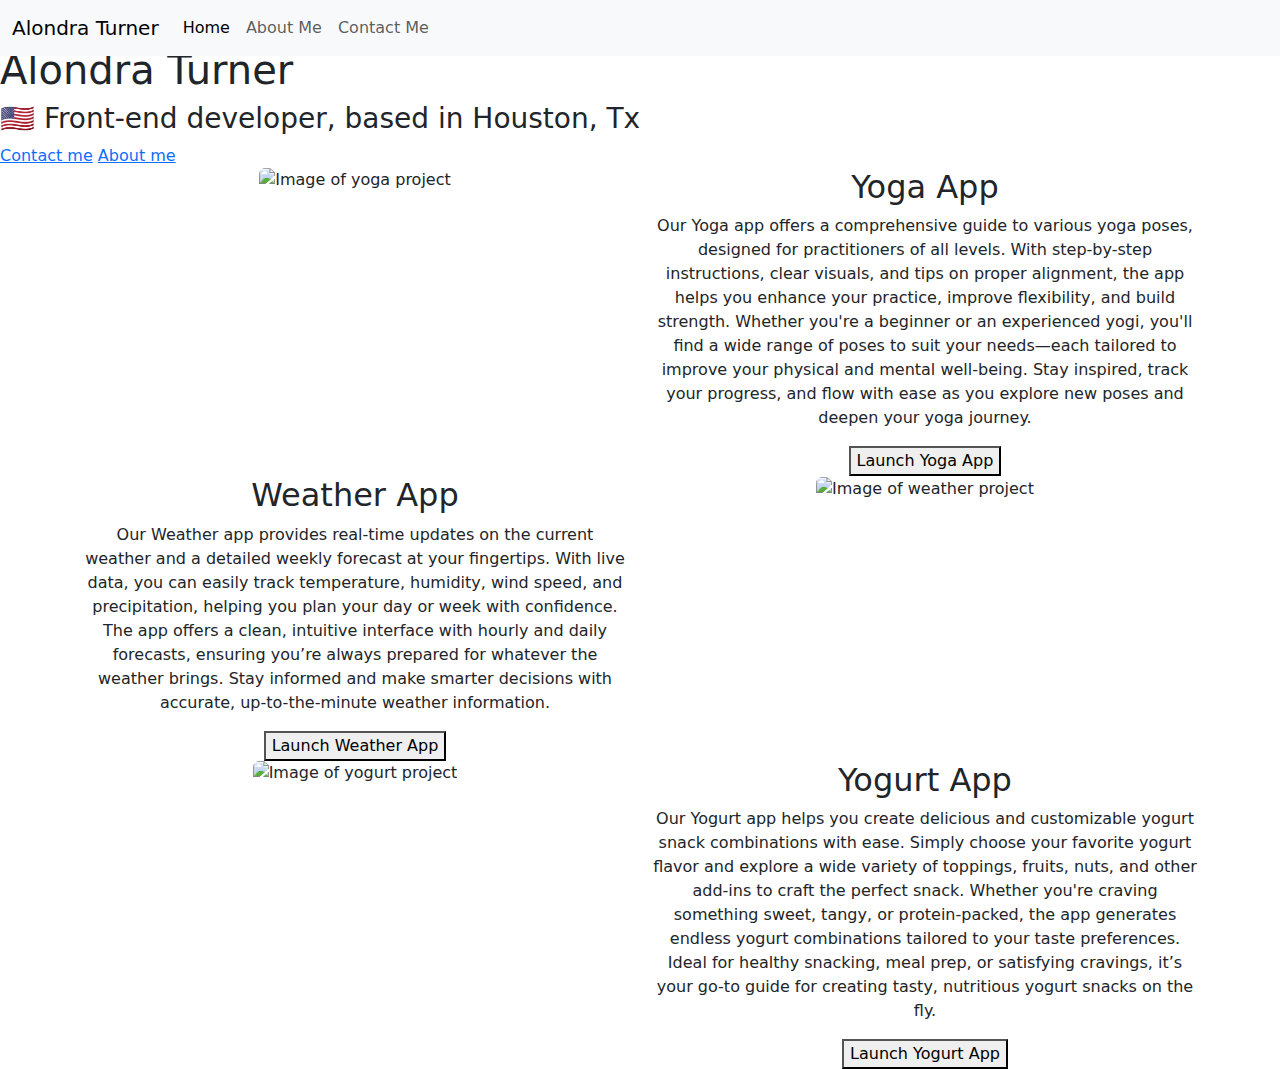
==== index.html @ b2dab56d "updated all links" ====
<!DOCTYPE html>
<html lang="en">
  <head>
    <meta charset="UTF-8" />
    <meta http-equiv="X-UA-Compatible" content="IE=edge" />
    <meta
      name="description"
      content="Showcases multiple coding projects by front end developer Alondra Turner."
    />
    <meta name="viewport" content="width=device-width, initial-scale=1.0" />
    <title>Front-end Developer -Alondra Turner</title>
    <link rel="stylesheet" href="style.css" />
    <link
      href="https://cdn.jsdelivr.net/npm/bootstrap@5.3.3/dist/css/bootstrap.min.css"
      rel="stylesheet"
      integrity="sha384-QWTKZyjpPEjISv5WaRU9OFeRpok6YctnYmDr5pNlyT2bRjXh0JMhjY6hW+ALEwIH"
      crossorigin="anonymous"
    />
    <script
      src="https://cdn.jsdelivr.net/npm/bootstrap@5.3.3/dist/js/bootstrap.bundle.min.js"
      integrity="sha384-YvpcrYf0tY3lHB60NNkmXc5s9fDVZLESaAA55NDzOxhy9GkcIdslK1eN7N6jIeHz"
      crossorigin="anonymous"
    ></script>
  </head>
  <body>
    <nav class="navbar navbar-expand-lg bg-body-tertiary fixed-top">
      <div class="container-fluid">
        <a class="navbar-brand" href="/" title="Back to Homepage"
          >Alondra Turner</a
        >
        <button
          class="navbar-toggler"
          type="button"
          data-bs-toggle="collapse"
          data-bs-target="#navbarNav"
          aria-controls="navbarNav"
          aria-expanded="false"
          aria-label="Toggle navigation"
        >
          <span class="navbar-toggler-icon"></span>
        </button>
        <div class="collapse navbar-collapse" id="navbarNav">
          <ul class="navbar-nav">
            <li class="nav-item">
              <a
                class="nav-link active"
                aria-current="page"
                href="/"
                title="Homepage"
                >Home</a
              >
            </li>
            <li class="nav-item">
              <a class="nav-link" href="/about.html" title="About Alondra"
                >About Me</a
              >
            </li>
            <li class="nav-item">
              <a
                class="nav-link"
                href="/about.html#contact"
                title="Contact Alondra"
                >Contact Me</a
              >
            </li>
          </ul>
        </div>
      </div>
    </nav>

    <h2>👋 Hi I am</h2>
    <h1>Alondra Turner</h1>
    <h3>🇺🇸 Front-end developer, based in Houston, Tx</h3>
    <div class="navigation-links">
      <a href="/about.html#contact" class="contact-link" title="Contact Alondra"
        >Contact me</a
      >
      <a href="/about.html" class="about-link" title="About Alondra">About me</a>
    </div>
    <div class="container text-center">
      <div class="row">
        <div class="col-md-6">
          <img
            src="images/yoga.png"
            alt="Image of yoga project"
            class="img-fluid rounded"
          />
        </div>
        <div class="col-md-6 img-fluid rounded">
          <h2>Yoga App</h2>
          <p>
            Our Yoga app offers a comprehensive guide to various yoga poses,
            designed for practitioners of all levels. With step-by-step
            instructions, clear visuals, and tips on proper alignment, the app
            helps you enhance your practice, improve flexibility, and build
            strength. Whether you're a beginner or an experienced yogi, you'll
            find a wide range of poses to suit your needs—each tailored to
            improve your physical and mental well-being. Stay inspired, track
            your progress, and flow with ease as you explore new poses and
            deepen your yoga journey.
          </p>
          <button class="primary-link" title="Yogo project">
            Launch Yoga App
          </button>
        </div>
      </div>
    </div>

    <div class="container text-center">
      <div class="row">
        <div class="col-md-6 img-fluid rounded">
          <h2>Weather App</h2>
          <p>
            Our Weather app provides real-time updates on the current weather
            and a detailed weekly forecast at your fingertips. With live data,
            you can easily track temperature, humidity, wind speed, and
            precipitation, helping you plan your day or week with confidence.
            The app offers a clean, intuitive interface with hourly and daily
            forecasts, ensuring you’re always prepared for whatever the weather
            brings. Stay informed and make smarter decisions with accurate,
            up-to-the-minute weather information.
          </p>
          <button class="primary-link" title="Weather project">
            Launch Weather App
          </button>
        </div>
        <div class="col-md-6">
          <img
            src="images/weather.png"
            alt="Image of weather project"
            class="img-fluid rounded"
          />
        </div>
      </div>
    </div>

    <div class="container text-center">
      <div class="row">
        <div class="col-md-6">
          <img
            src="images/yogurt.png"
            alt="Image of yogurt project"
            class="img-fluid rounded"
          />
        </div>
        <div class="col-md-6 img-fluid rounded">
          <h2>Yogurt App</h2>
          <p>
            Our Yogurt app helps you create delicious and customizable yogurt
            snack combinations with ease. Simply choose your favorite yogurt
            flavor and explore a wide variety of toppings, fruits, nuts, and
            other add-ins to craft the perfect snack. Whether you're craving
            something sweet, tangy, or protein-packed, the app generates endless
            yogurt combinations tailored to your taste preferences. Ideal for
            healthy snacking, meal prep, or satisfying cravings, it’s your go-to
            guide for creating tasty, nutritious yogurt snacks on the fly.
          </p>
          <button class="primary-link" title="Yogurt project">
            Launch Yogurt App
          </button>
        </div>
      </div>
    </div>
  </body>
</html>
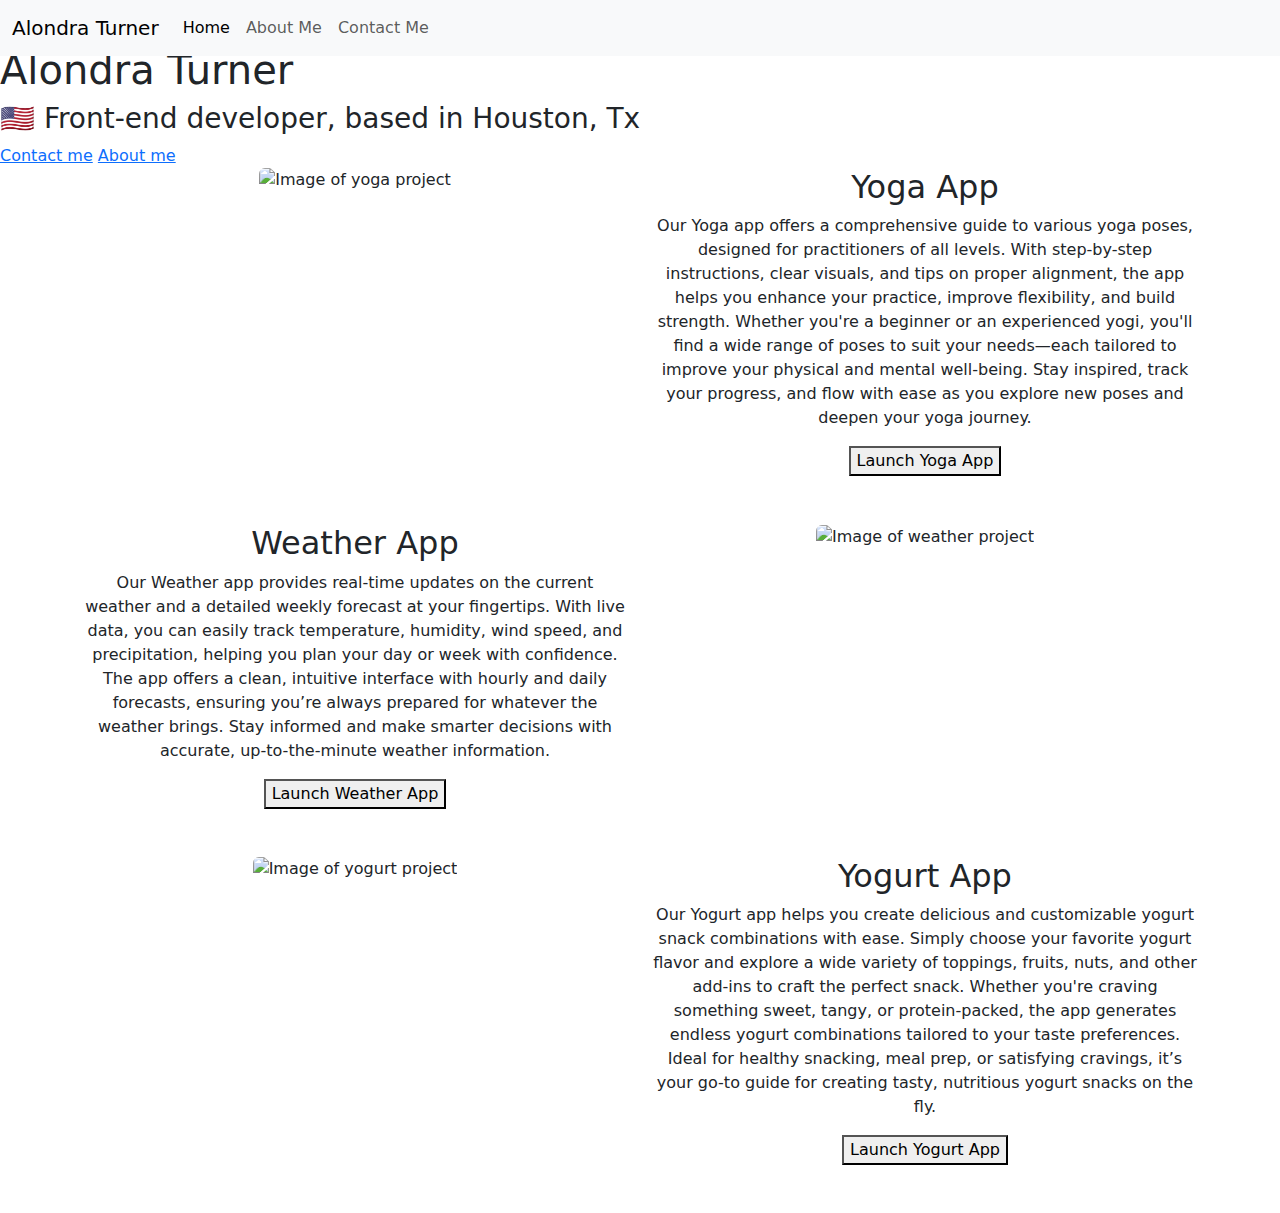
==== commit 7a8ddf16: "change columns to small add bottom margin to buttons" ====
--- a/index.html
+++ b/index.html
@@ -86,7 +86,7 @@
             class="img-fluid rounded"
           />
         </div>
-        <div class="col-md-6 img-fluid rounded">
+        <div class="col-sm-6 img-fluid rounded">
           <h2>Yoga App</h2>
           <p>
             Our Yoga app offers a comprehensive guide to various yoga poses,
@@ -99,7 +99,7 @@
             your progress, and flow with ease as you explore new poses and
             deepen your yoga journey.
           </p>
-          <button class="primary-link" title="Yogo project">
+          <button class="primary-link mb-5" title="Yogo project">
             Launch Yoga App
           </button>
         </div>
@@ -108,7 +108,7 @@
 
     <div class="container text-center">
       <div class="row">
-        <div class="col-md-6 img-fluid rounded">
+        <div class="col-sm-6 img-fluid rounded">
           <h2>Weather App</h2>
           <p>
             Our Weather app provides real-time updates on the current weather
@@ -120,11 +120,11 @@
             brings. Stay informed and make smarter decisions with accurate,
             up-to-the-minute weather information.
           </p>
-          <button class="primary-link" title="Weather project">
+          <button class="primary-link mb-5" title="Weather project">
             Launch Weather App
           </button>
         </div>
-        <div class="col-md-6">
+        <div class="col-sm-6">
           <img
             src="images/weather.png"
             alt="Image of weather project"
@@ -155,7 +155,7 @@
             healthy snacking, meal prep, or satisfying cravings, it’s your go-to
             guide for creating tasty, nutritious yogurt snacks on the fly.
           </p>
-          <button class="primary-link" title="Yogurt project">
+          <button class="primary-link mb-5" title="Yogurt project">
             Launch Yogurt App
           </button>
         </div>
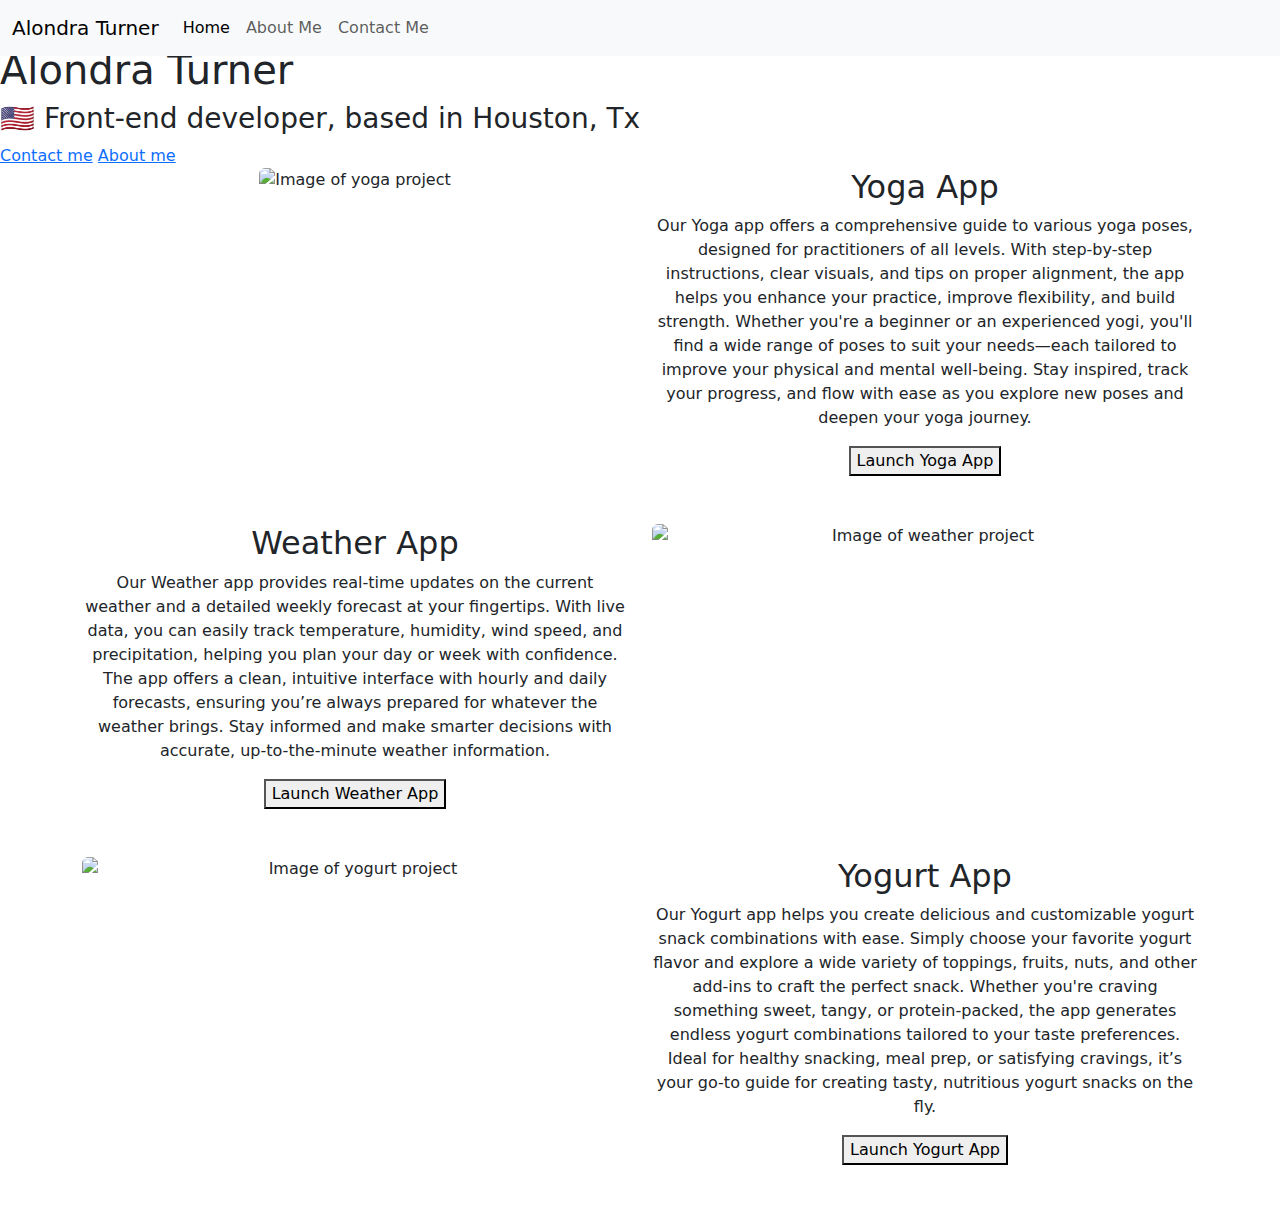
==== commit a4b78012: "not displaying the images on mobile devices" ====
--- a/index.html
+++ b/index.html
@@ -108,7 +108,7 @@
 
     <div class="container text-center">
       <div class="row">
-        <div class="col-sm-6 img-fluid rounded">
+        <div class="col-sm-6 img-fluid rounded d-none d-sm-block">
           <h2>Weather App</h2>
           <p>
             Our Weather app provides real-time updates on the current weather
@@ -128,7 +128,7 @@
           <img
             src="images/weather.png"
             alt="Image of weather project"
-            class="img-fluid rounded"
+            class="img-fluid rounded d-none d-sm-block"
           />
         </div>
       </div>
@@ -140,7 +140,7 @@
           <img
             src="images/yogurt.png"
             alt="Image of yogurt project"
-            class="img-fluid rounded"
+            class="img-fluid rounded d-none d-sm-block"
           />
         </div>
         <div class="col-md-6 img-fluid rounded">
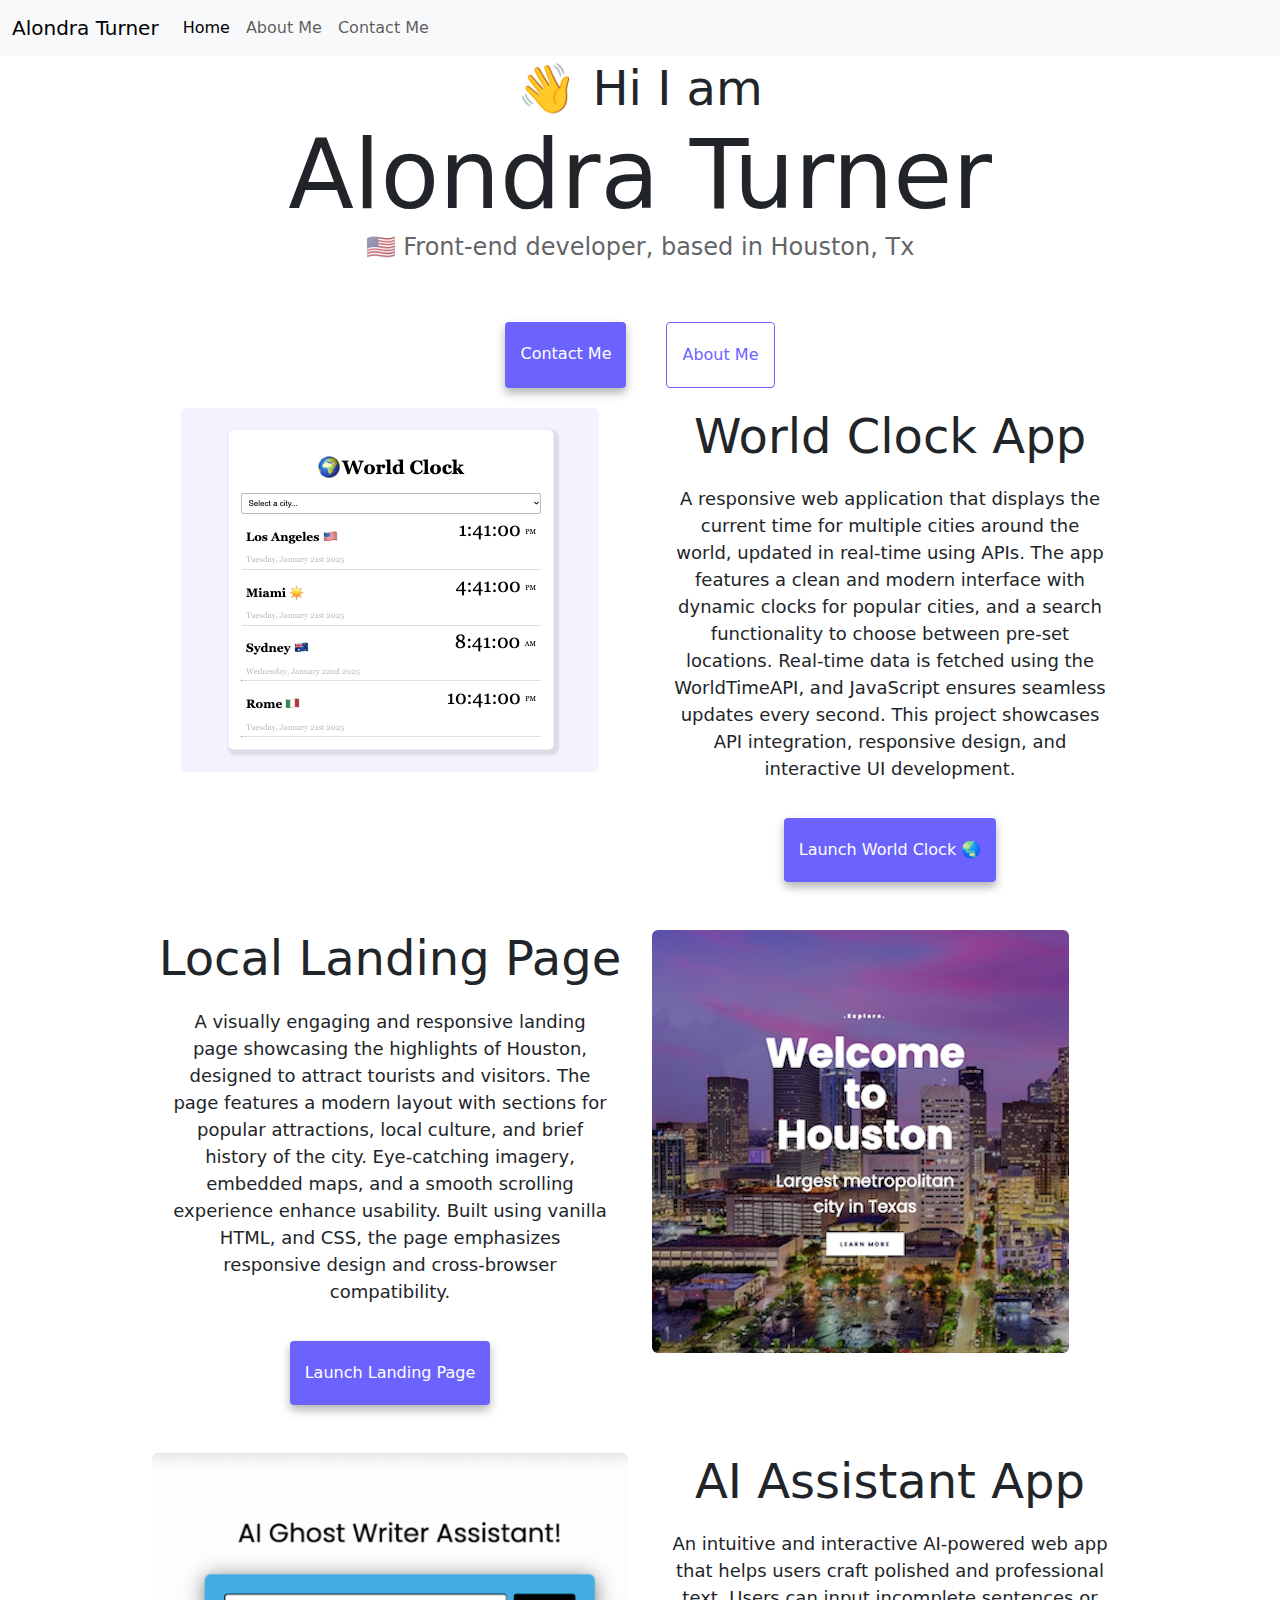
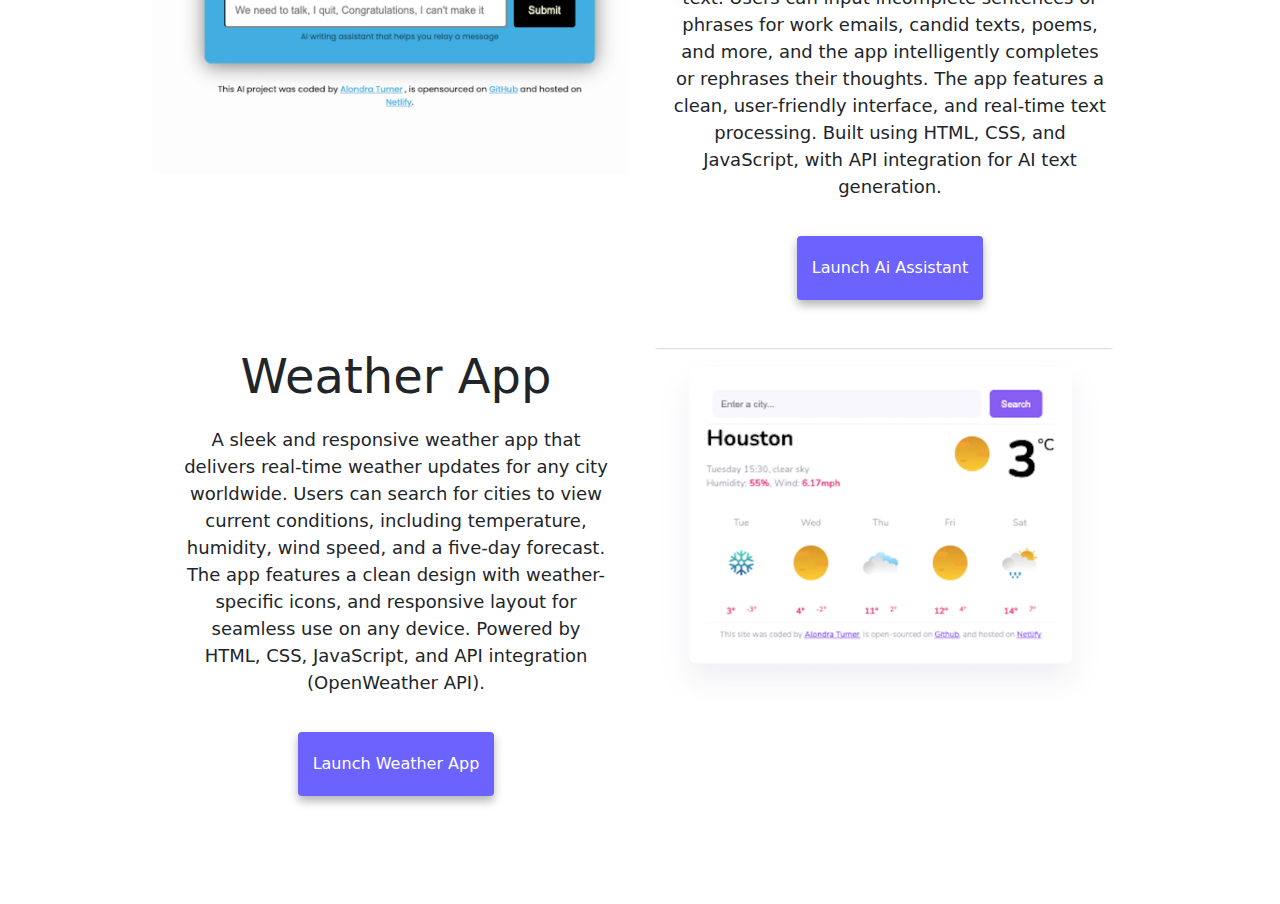
==== commit cb131aa0: "updating projects" ====
--- a/index.html
+++ b/index.html
@@ -9,7 +9,7 @@
     />
     <meta name="viewport" content="width=device-width, initial-scale=1.0" />
     <title>Front-end Developer -Alondra Turner</title>
-    <link rel="stylesheet" href="style.css" />
+    <link rel="stylesheet" href="src/style.css" />
     <link
       href="https://cdn.jsdelivr.net/npm/bootstrap@5.3.3/dist/css/bootstrap.min.css"
       rel="stylesheet"
@@ -81,26 +81,24 @@
       <div class="row">
         <div class="col-md-6">
           <img
-            src="images/yoga.png"
+            src="images/clock.png"
             alt="Image of yoga project"
             class="img-fluid rounded"
           />
         </div>
         <div class="col-sm-6 img-fluid rounded">
-          <h2>Yoga App</h2>
-          <p>
-            Our Yoga app offers a comprehensive guide to various yoga poses,
-            designed for practitioners of all levels. With step-by-step
-            instructions, clear visuals, and tips on proper alignment, the app
-            helps you enhance your practice, improve flexibility, and build
-            strength. Whether you're a beginner or an experienced yogi, you'll
-            find a wide range of poses to suit your needs—each tailored to
-            improve your physical and mental well-being. Stay inspired, track
-            your progress, and flow with ease as you explore new poses and
-            deepen your yoga journey.
+          <h2>World Clock App</h2>
+          <p> 
+            A responsive web application that displays the current time for multiple 
+            cities around the world, updated in real-time using APIs. The app features 
+            a clean and modern interface with dynamic clocks for popular cities, and a 
+            search functionality to choose between pre-set locations. 
+            Real-time data is fetched using the WorldTimeAPI, and JavaScript ensures 
+            seamless updates every second. This project showcases API integration, 
+            responsive design, and interactive UI development.
           </p>
-          <button class="primary-link mb-5" title="Yogo project">
-            Launch Yoga App
+          <button class="primary-link project-link mb-5" title="Yogo project">
+            <a href="https://astheworldspins.netlify.app/" target="_blank" alt="">Launch World Clock 🌏</a>
           </button>
         </div>
       </div>
@@ -109,24 +107,22 @@
     <div class="container text-center">
       <div class="row">
         <div class="col-sm-6 img-fluid rounded d-none d-sm-block">
-          <h2>Weather App</h2>
-          <p>
-            Our Weather app provides real-time updates on the current weather
-            and a detailed weekly forecast at your fingertips. With live data,
-            you can easily track temperature, humidity, wind speed, and
-            precipitation, helping you plan your day or week with confidence.
-            The app offers a clean, intuitive interface with hourly and daily
-            forecasts, ensuring you’re always prepared for whatever the weather
-            brings. Stay informed and make smarter decisions with accurate,
-            up-to-the-minute weather information.
+          <h2>Local Landing Page</h2>
+          <p> 
+            A visually engaging and responsive landing page showcasing the highlights
+             of Houston, designed to attract tourists and visitors. The page features 
+             a modern layout with sections for popular attractions, local culture, and 
+             brief history of the city. Eye-catching imagery, embedded maps, and a smooth 
+             scrolling experience enhance usability. Built using vanilla HTML, and CSS, 
+             the page emphasizes responsive design and cross-browser compatibility. 
           </p>
-          <button class="primary-link mb-5" title="Weather project">
-            Launch Weather App
+          <button class="primary-link project-link mb-5" title="Weather project">
+            <a href="https://houston-travel-page.netlify.app/" target="_blank" alt="">Launch Landing Page</a>
           </button>
         </div>
         <div class="col-sm-6">
           <img
-            src="images/weather.png"
+            src="images/houston.png"
             alt="Image of weather project"
             class="img-fluid rounded d-none d-sm-block"
           />
@@ -138,28 +134,55 @@
       <div class="row">
         <div class="col-md-6">
           <img
-            src="images/yogurt.png"
+            src="images/ai-asst.png"
             alt="Image of yogurt project"
             class="img-fluid rounded d-none d-sm-block"
           />
         </div>
         <div class="col-md-6 img-fluid rounded">
-          <h2>Yogurt App</h2>
+          <h2>AI Assistant App</h2>
           <p>
-            Our Yogurt app helps you create delicious and customizable yogurt
-            snack combinations with ease. Simply choose your favorite yogurt
-            flavor and explore a wide variety of toppings, fruits, nuts, and
-            other add-ins to craft the perfect snack. Whether you're craving
-            something sweet, tangy, or protein-packed, the app generates endless
-            yogurt combinations tailored to your taste preferences. Ideal for
-            healthy snacking, meal prep, or satisfying cravings, it’s your go-to
-            guide for creating tasty, nutritious yogurt snacks on the fly.
+            An intuitive and interactive AI-powered web app that helps users craft
+             polished and professional text. Users can input incomplete sentences 
+             or phrases for work emails, candid texts, poems, and more, 
+             and the app intelligently completes or rephrases their thoughts. The 
+             app features a clean, user-friendly interface, and real-time text processing.
+             Built using HTML, CSS, and JavaScript, with API integration for AI text 
+             generation.
           </p>
-          <button class="primary-link mb-5" title="Yogurt project">
-            Launch Yogurt App
+          <button class="primary-link project-link mb-5" title="Yogurt project">
+            <a href="https://invisibleink.netlify.app/" target="_blank" alt="">Launch Ai Assistant</a>
           </button>
         </div>
       </div>
+
+      <div class="container text-center">
+      <div class="row">
+        <div class="col-sm-6 img-fluid rounded d-none d-sm-block">
+          <h2>Weather App</h2>
+          <p>
+            A sleek and responsive weather app that delivers real-time weather 
+            updates for any city worldwide. Users can search for cities to view
+             current conditions, including temperature, humidity, wind speed, and 
+             a five-day forecast. The app features a clean design with weather-specific 
+             icons, and responsive layout for seamless use on any device. Powered by HTML, 
+             CSS, JavaScript, and API integration (OpenWeather API).
+          </p>
+          <button class="primary-link project-link mb-5" title="Weather project">
+            <a href="https://notsocloudyforecast.netlify.app/" target="_blank" alt="">Launch Weather App</a>
+          </button>
+        </div>
+        <div class="col-sm-6">
+          <img
+            src="images/weather2.png"
+            alt="Image of weather project"
+            class="img-fluid rounded d-none d-sm-block"
+          />
+        </div>
+      </div>
+    </div>
+
+
     </div>
   </body>
 </html>
--- a/src/style.css
+++ b/src/style.css
@@ -0,0 +1,129 @@
+:root {
+  --primary-color: #6c63ff;
+  --secondary-color: #f5f2fe;
+  --box-shadow: 0 5px 10px rgba(0, 0, 0, 0.3);
+}
+
+body {
+  margin: 60px auto !important;
+  max-width: 1000px !important;
+}
+
+h1,
+h2,
+h3 {
+  text-align: center !important;
+  margin: 0 !important;
+}
+
+h1 {
+  font-size: 96px !important;
+}
+
+h2 {
+  font-size: 48px !important;
+}
+
+h3 {
+  font-size: 24px !important;
+  opacity: 0.7 !important;
+}
+
+p {
+  background: none;
+  padding: 20px;
+  border-radius: 4px;
+  font-size: 18px;
+  line-height: 1.5;
+  text-align: center;
+}
+.primary-link {
+  border-radius: 4px;
+  padding: 20px 15px;
+  text-decoration: none;
+  text-transform: capitalize;
+  background: var(--primary-color);
+  box-shadow: var(--box-shadow);
+  color: white;
+  border: none;
+}
+.primary-link a {
+  color: white;
+  text-decoration: none;
+}
+
+.navigation-links {
+  display: flex;
+  margin-top: 40px;
+  justify-content: center;
+}
+
+.navigation-links a {
+  margin: 20px;
+  border-radius: 4px;
+  padding: 20px 15px;
+  text-decoration: none;
+  text-transform: capitalize;
+}
+
+.contact-link {
+  background: var(--primary-color);
+  box-shadow: var(--box-shadow);
+  color: white;
+}
+
+.about-link {
+  color: var(--primary-color);
+  border: 1px solid var(--primary-color);
+}
+
+.homepage-link {
+  color: var(--primary-color);
+  text-align: center;
+  display: block;
+}
+
+.about-paragraphs {
+  display: flex;
+  margin: 30px 0;
+}
+
+.about-paragraphs p {
+  margin: 10px;
+}
+
+.email-link {
+  display: flex;
+  justify-content: center;
+  color: var(--primary-color);
+  font-size: 28px;
+  text-decoration: none;
+}
+
+.email-link:hover {
+  text-decoration: underline;
+}
+.container-images {
+  margin-bottom: 20px;
+}
+@media (max-width: 576px) {
+  h1 {
+    font-size: 48px;
+    line-height: 1.5;
+  }
+
+  h2 {
+    font-size: 32px;
+    text-align: center;
+  }
+
+  p {
+    text-align: center;
+  }
+
+  .project-link {
+    display: block;
+    text-align: center;
+    margin: 0 20px;
+  }
+}
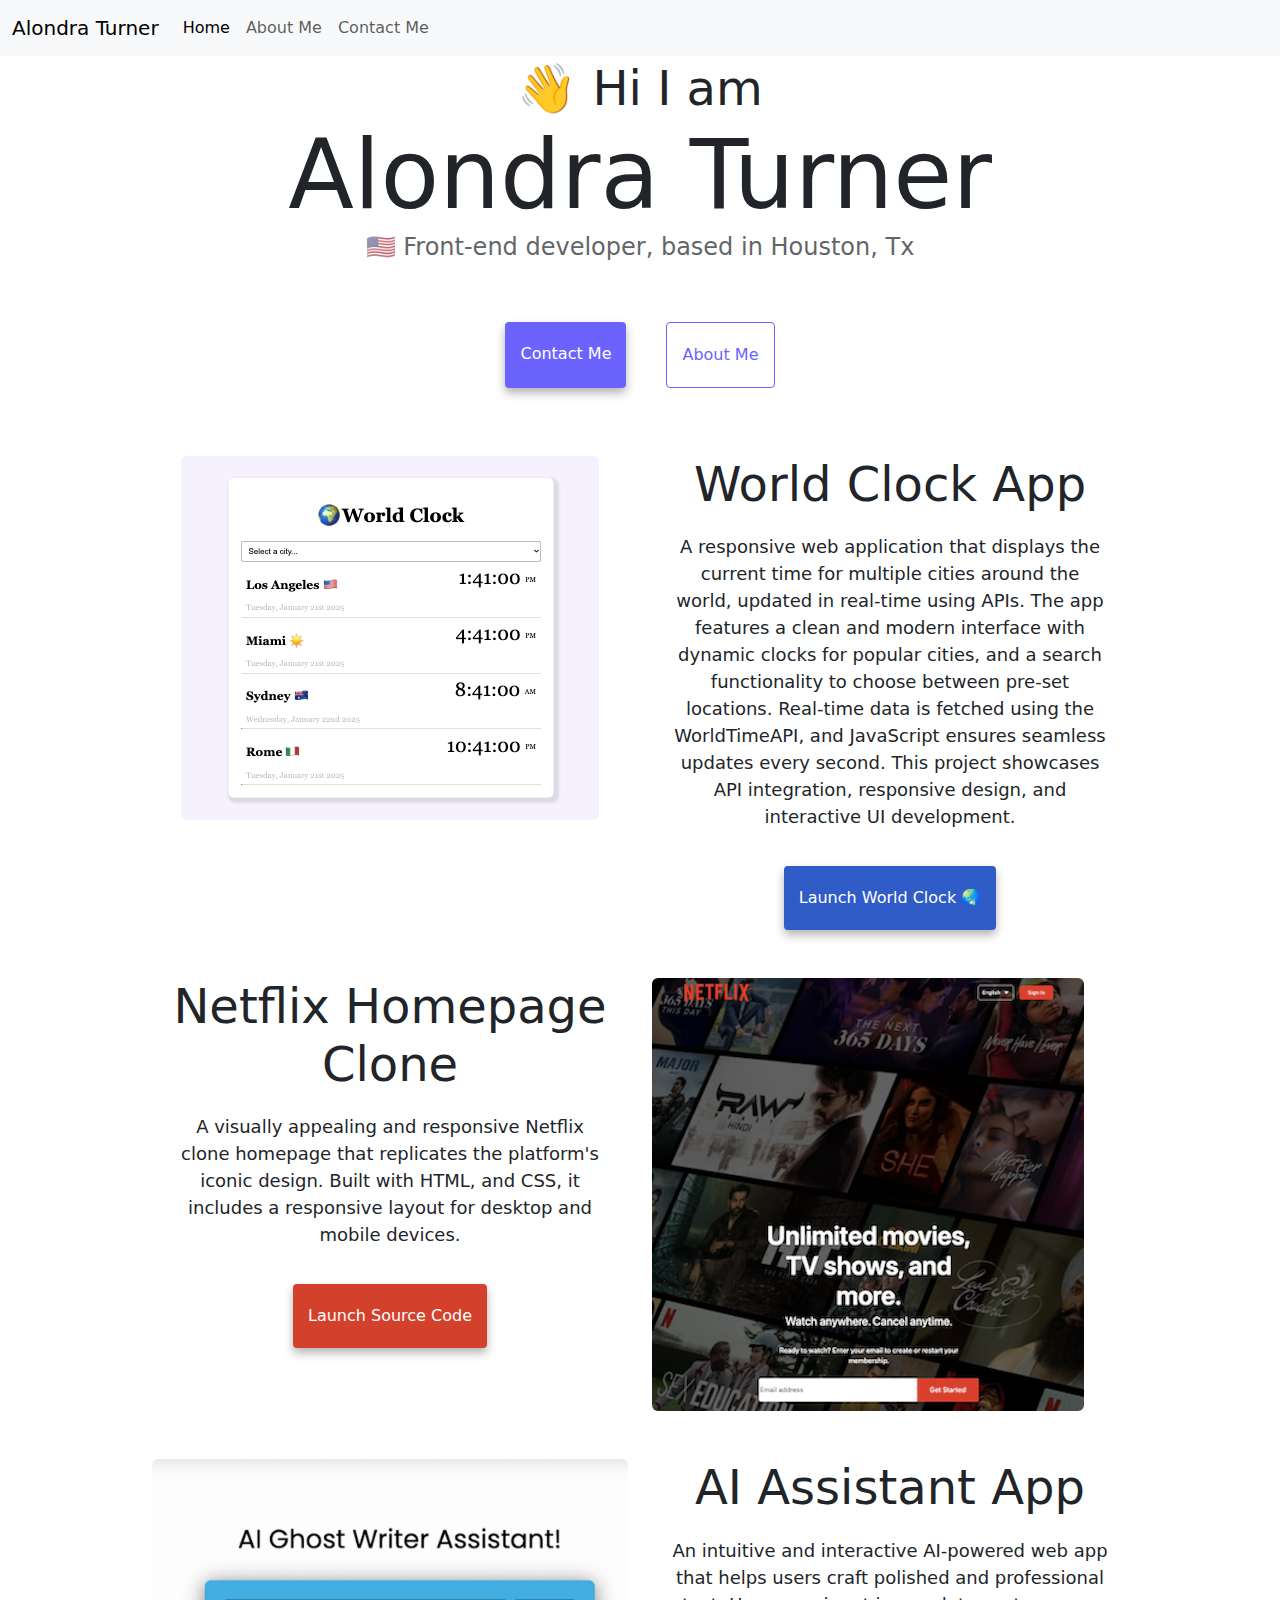
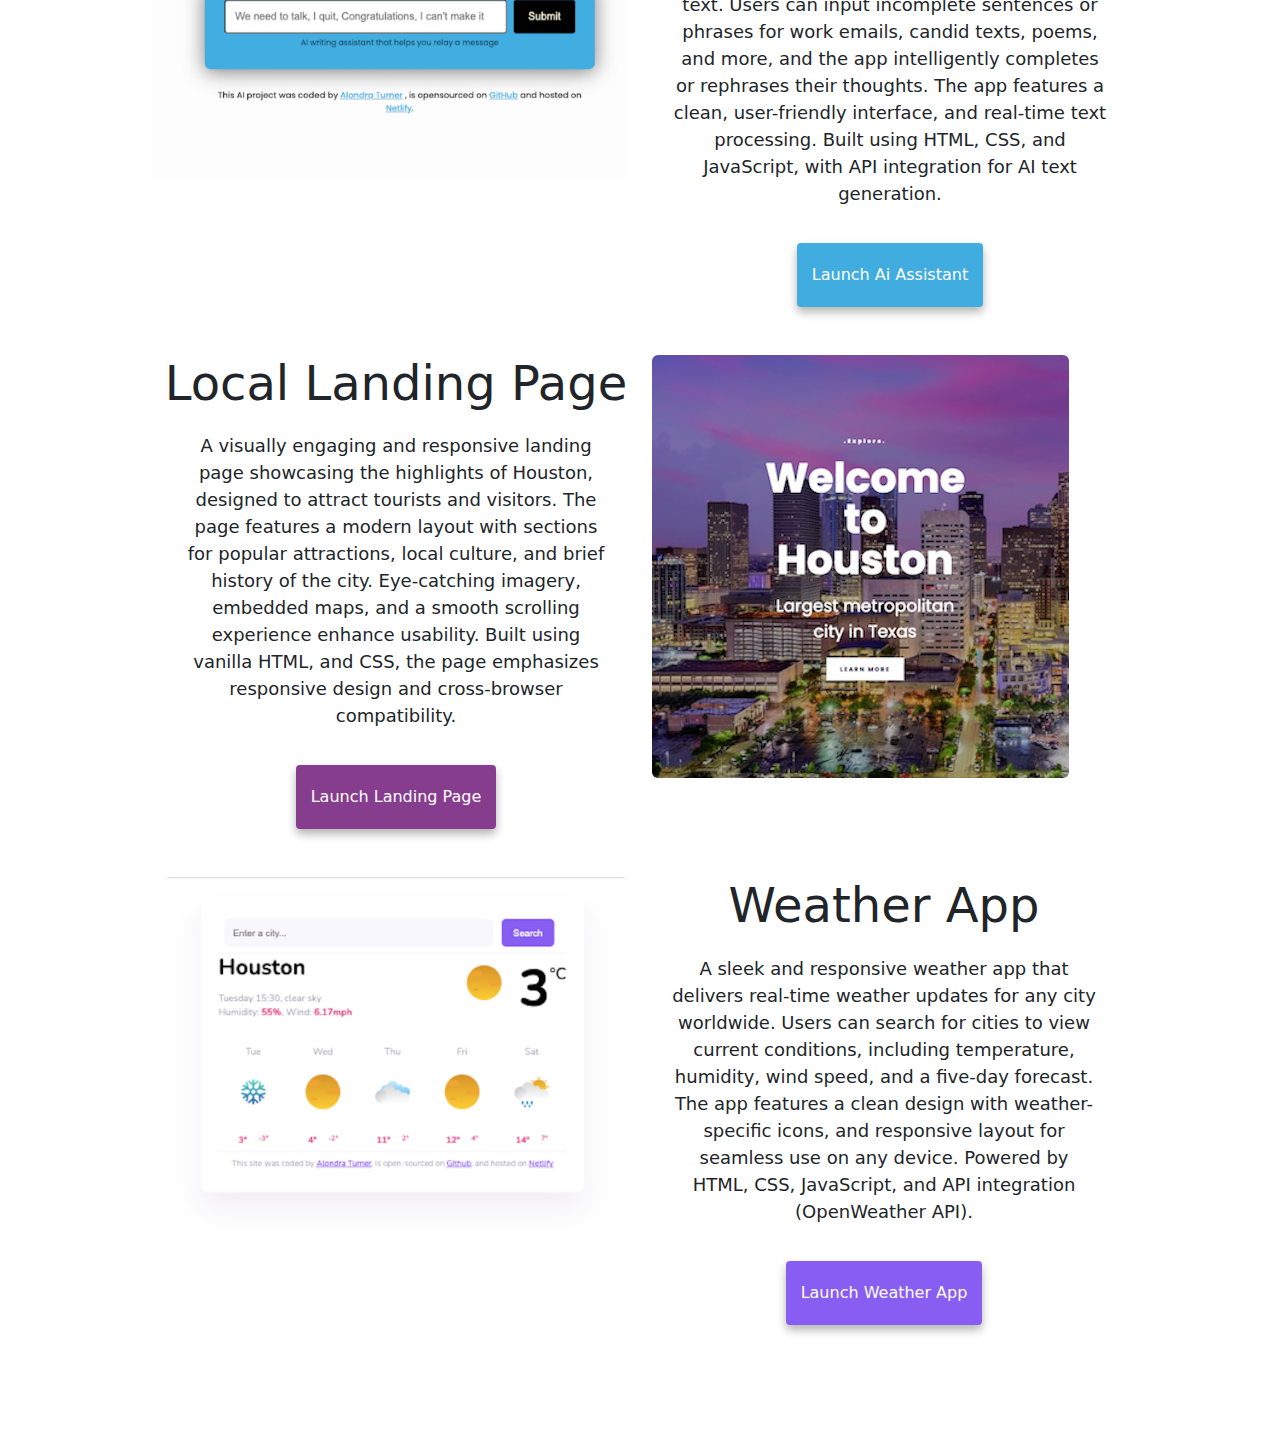
==== commit 50d12e94: "updated html and css" ====
--- a/index.html
+++ b/index.html
@@ -8,9 +8,7 @@
       content="Showcases multiple coding projects by front end developer Alondra Turner."
     />
     <meta name="viewport" content="width=device-width, initial-scale=1.0" />
-    <title>Front-end Developer -Alondra Turner</title>
-    <link rel="stylesheet" href="src/style.css" />
-    <link
+     <link
       href="https://cdn.jsdelivr.net/npm/bootstrap@5.3.3/dist/css/bootstrap.min.css"
       rel="stylesheet"
       integrity="sha384-QWTKZyjpPEjISv5WaRU9OFeRpok6YctnYmDr5pNlyT2bRjXh0JMhjY6hW+ALEwIH"
@@ -21,8 +19,12 @@
       integrity="sha384-YvpcrYf0tY3lHB60NNkmXc5s9fDVZLESaAA55NDzOxhy9GkcIdslK1eN7N6jIeHz"
       crossorigin="anonymous"
     ></script>
+    <link rel="stylesheet" href="src/style.css" />
+    <script src="src/index.js"></script>
+    <title>Front-end Developer -Alondra Turner</title>
   </head>
   <body>
+    <div class="container-whole">
     <nav class="navbar navbar-expand-lg bg-body-tertiary fixed-top">
       <div class="container-fluid">
         <a class="navbar-brand" href="/" title="Back to Homepage"
@@ -77,12 +79,12 @@
       >
       <a href="/about.html" class="about-link" title="About Alondra">About me</a>
     </div>
-    <div class="container text-center">
+    <div class="container text-center mt-5">
       <div class="row">
         <div class="col-md-6">
           <img
             src="images/clock.png"
-            alt="Image of yoga project"
+            alt="Image of world clock project"
             class="img-fluid rounded"
           />
         </div>
@@ -97,8 +99,8 @@
             seamless updates every second. This project showcases API integration, 
             responsive design, and interactive UI development.
           </p>
-          <button class="primary-link project-link mb-5" title="Yogo project">
-            <a href="https://astheworldspins.netlify.app/" target="_blank" alt="">Launch World Clock 🌏</a>
+          <button class="primary-link project-link mb-5" title="World clock web application" id="clock-btn">
+            <a href="https://astheworldspins.netlify.app/" target="_blank" alt="Link to world clock project">Launch World Clock 🌏</a>
           </button>
         </div>
       </div>
@@ -107,35 +109,32 @@
     <div class="container text-center">
       <div class="row">
         <div class="col-sm-6 img-fluid rounded d-none d-sm-block">
-          <h2>Local Landing Page</h2>
-          <p> 
-            A visually engaging and responsive landing page showcasing the highlights
-             of Houston, designed to attract tourists and visitors. The page features 
-             a modern layout with sections for popular attractions, local culture, and 
-             brief history of the city. Eye-catching imagery, embedded maps, and a smooth 
-             scrolling experience enhance usability. Built using vanilla HTML, and CSS, 
-             the page emphasizes responsive design and cross-browser compatibility. 
-          </p>
-          <button class="primary-link project-link mb-5" title="Weather project">
-            <a href="https://houston-travel-page.netlify.app/" target="_blank" alt="">Launch Landing Page</a>
+          <h2>Netflix Homepage Clone</h2>
+          <p>  
+            A visually appealing and responsive Netflix clone homepage that replicates the 
+            platform's iconic design. Built with HTML, and CSS, it includes a responsive
+             layout for desktop and mobile devices. 
+          </p>
+          <button class="primary-link project-link mb-5" title="Weather project" id="netflix-btn">
+            <a href="https://github.com/AlondraHackerBae/netflix-Clone" target="_blank" alt="Github link for netflix clone project">Launch Source Code</a>
           </button>
         </div>
         <div class="col-sm-6">
           <img
-            src="images/houston.png"
-            alt="Image of weather project"
-            class="img-fluid rounded d-none d-sm-block"
-          />
-        </div>
-      </div>
-    </div>
-
-    <div class="container text-center">
+            src="images/netflix.png"
+            alt="Image of netflix homepage clone project"
+            class="img-fluid rounded d-none d-sm-block"
+          />
+        </div>
+      </div>
+    </div>
+
+    <div class="container text-center mt-5">
       <div class="row">
         <div class="col-md-6">
           <img
             src="images/ai-asst.png"
-            alt="Image of yogurt project"
+            alt="Image of ai assistant project"
             class="img-fluid rounded d-none d-sm-block"
           />
         </div>
@@ -150,8 +149,8 @@
              Built using HTML, CSS, and JavaScript, with API integration for AI text 
              generation.
           </p>
-          <button class="primary-link project-link mb-5" title="Yogurt project">
-            <a href="https://invisibleink.netlify.app/" target="_blank" alt="">Launch Ai Assistant</a>
+          <button class="primary-link project-link mb-5" title="Ai assistant web application" id="ai-btn">
+            <a href="https://invisibleink.netlify.app/" target="_blank" alt="Link to ai assistant application">Launch Ai Assistant</a>
           </button>
         </div>
       </div>
@@ -159,6 +158,40 @@
       <div class="container text-center">
       <div class="row">
         <div class="col-sm-6 img-fluid rounded d-none d-sm-block">
+          <h2>Local Landing Page</h2>
+          <p>
+            A visually engaging and responsive landing page showcasing the highlights
+             of Houston, designed to attract tourists and visitors. The page features 
+             a modern layout with sections for popular attractions, local culture, and 
+             brief history of the city. Eye-catching imagery, embedded maps, and a smooth 
+             scrolling experience enhance usability. Built using vanilla HTML, and CSS, 
+             the page emphasizes responsive design and cross-browser compatibility.
+          </p>
+          <button class="primary-link project-link mb-5" title="Universal Landing Page Design" id="houston-btn">
+            <a href="https://houston-travel-page.netlify.app/" target="_blank" alt="">Launch Landing Page</a>
+          </button>
+        </div>
+        <div class="col-sm-6">
+          <img
+            src="images/houston.png"
+            alt="Image landing page project"
+            class="img-fluid rounded d-none d-sm-block"
+          />
+        </div>
+      </div>
+    </div>
+
+
+     <div class="container text-center">
+      <div class="row">
+        <div class="col-md-6">
+          <img
+            src="images/weather2.png"
+            alt="Image weather application project"
+            class="img-fluid rounded d-none d-sm-block"
+          />
+        </div>
+        <div class="col-md-6 img-fluid rounded">
           <h2>Weather App</h2>
           <p>
             A sleek and responsive weather app that delivers real-time weather 
@@ -168,21 +201,14 @@
              icons, and responsive layout for seamless use on any device. Powered by HTML, 
              CSS, JavaScript, and API integration (OpenWeather API).
           </p>
-          <button class="primary-link project-link mb-5" title="Weather project">
+          <button class="primary-link project-link mb-5" title="API Weather Application" id="weather-btn">
             <a href="https://notsocloudyforecast.netlify.app/" target="_blank" alt="">Launch Weather App</a>
           </button>
         </div>
-        <div class="col-sm-6">
-          <img
-            src="images/weather2.png"
-            alt="Image of weather project"
-            class="img-fluid rounded d-none d-sm-block"
-          />
-        </div>
-      </div>
-    </div>
-
-
+      </div>
+
+
+    </div>
     </div>
   </body>
 </html>
--- a/src/style.css
+++ b/src/style.css
@@ -37,6 +37,8 @@
   line-height: 1.5;
   text-align: center;
 }
+
+
 .primary-link {
   border-radius: 4px;
   padding: 20px 15px;
@@ -82,9 +84,23 @@
   text-align: center;
   display: block;
 }
-
+#clock-btn {
+  background-color: #305cc8;
+}
+#netflix-btn {
+  background-color: #d3412d;
+}
+#ai-btn {
+  background-color: #41ace0;
+}
+#houston-btn {
+  background-color: #873d8e;
+}
+#weather-btn {
+  background-color: #885df1;
+}
 .about-paragraphs {
-  display: flex;
+  display: inline;
   margin: 30px 0;
 }
 
@@ -105,6 +121,27 @@
 }
 .container-images {
   margin-bottom: 20px;
+}
+#clock {
+  transition: all 200ms ease-in-out;
+}
+#ai-asst {
+  transition: all 200ms ease-in-out;
+}
+#weather {
+  transition: all 200ms ease-in-out;
+}
+#clock:hover {
+  filter: contrast(70%);
+  transform: scale(1.3);
+}
+#ai-asst:hover {
+  filter: contrast(70%);
+  transform: scale(1.3);
+}
+#weather:hover {
+  filter: contrast(70%);
+  transform: scale(1.3);
 }
 @media (max-width: 576px) {
   h1 {
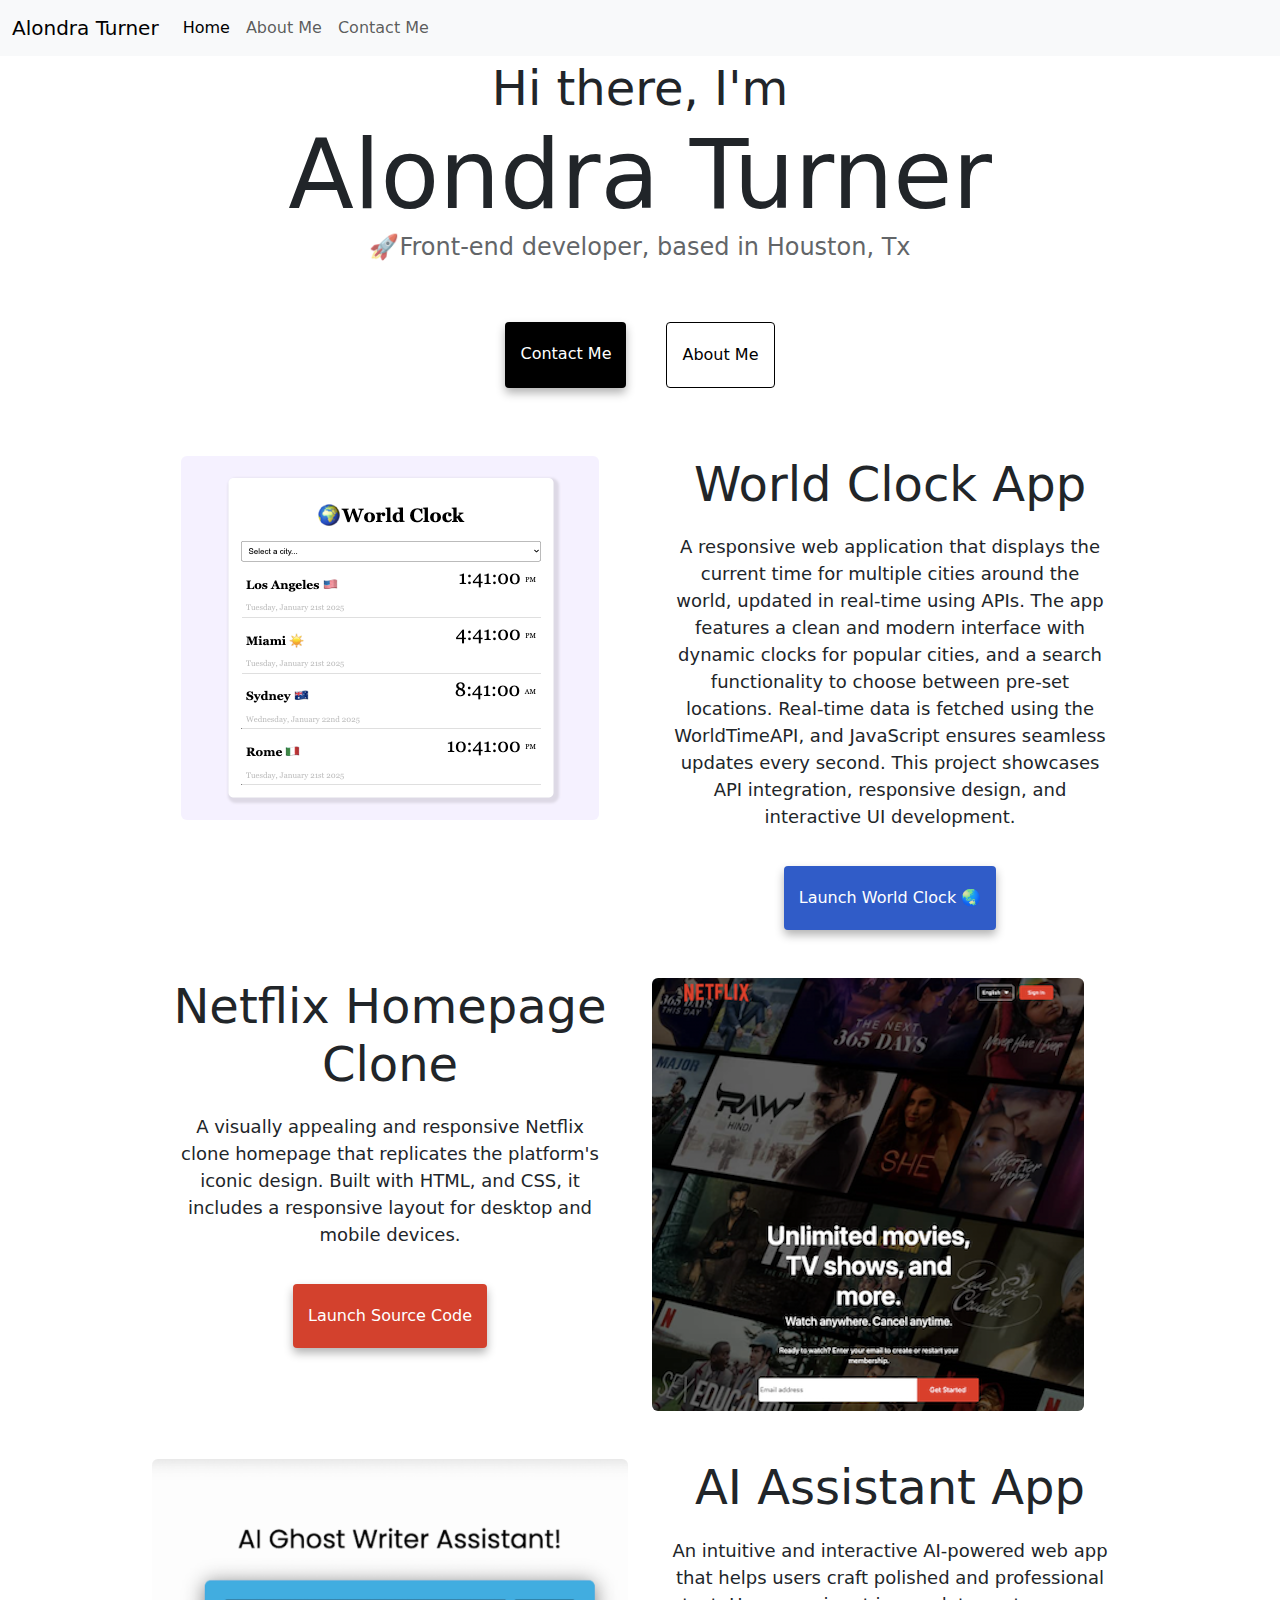
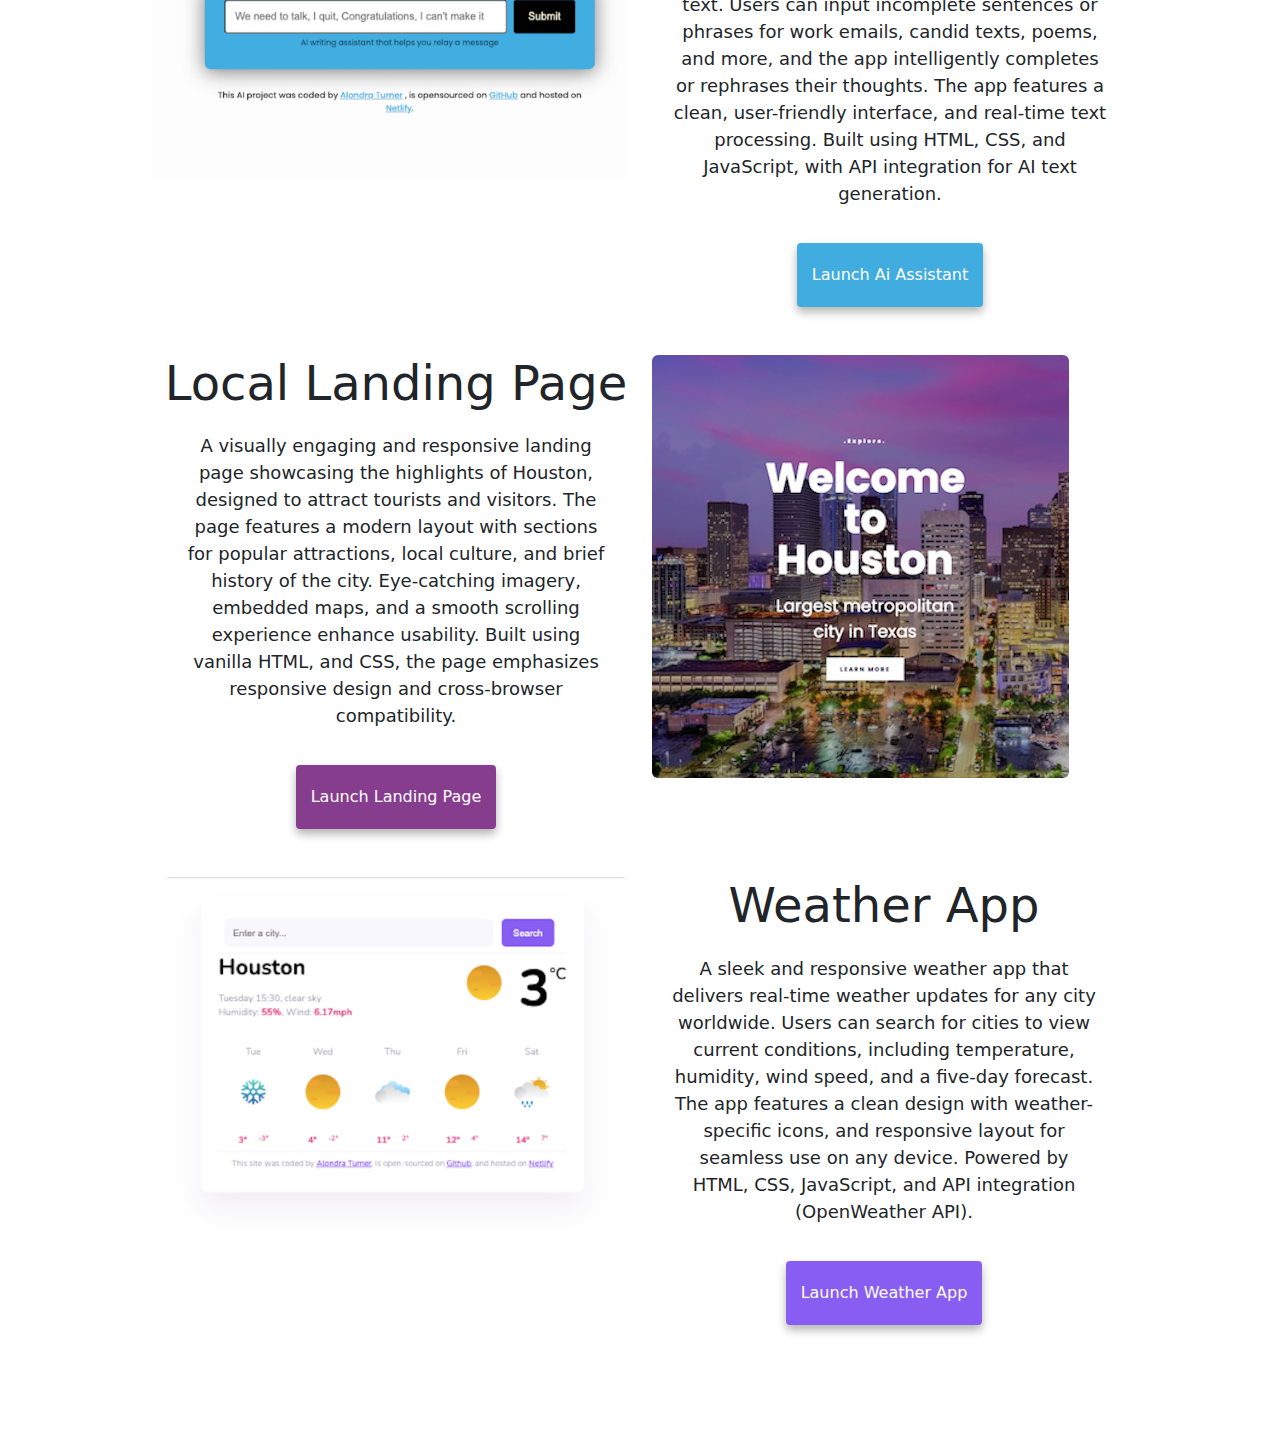
==== commit a77d5a99: "upadted html" ====
--- a/index.html
+++ b/index.html
@@ -70,9 +70,9 @@
       </div>
     </nav>
 
-    <h2>👋 Hi I am</h2>
+    <h2>Hi there, I'm</h2>
     <h1>Alondra Turner</h1>
-    <h3>🇺🇸 Front-end developer, based in Houston, Tx</h3>
+    <h3>🚀Front-end developer, based in Houston, Tx</h3>
     <div class="navigation-links">
       <a href="/about.html#contact" class="contact-link" title="Contact Alondra"
         >Contact me</a
--- a/src/style.css
+++ b/src/style.css
@@ -1,5 +1,5 @@
 :root {
-  --primary-color: #6c63ff;
+  --primary-color: #000000;
   --secondary-color: #f5f2fe;
   --box-shadow: 0 5px 10px rgba(0, 0, 0, 0.3);
 }
